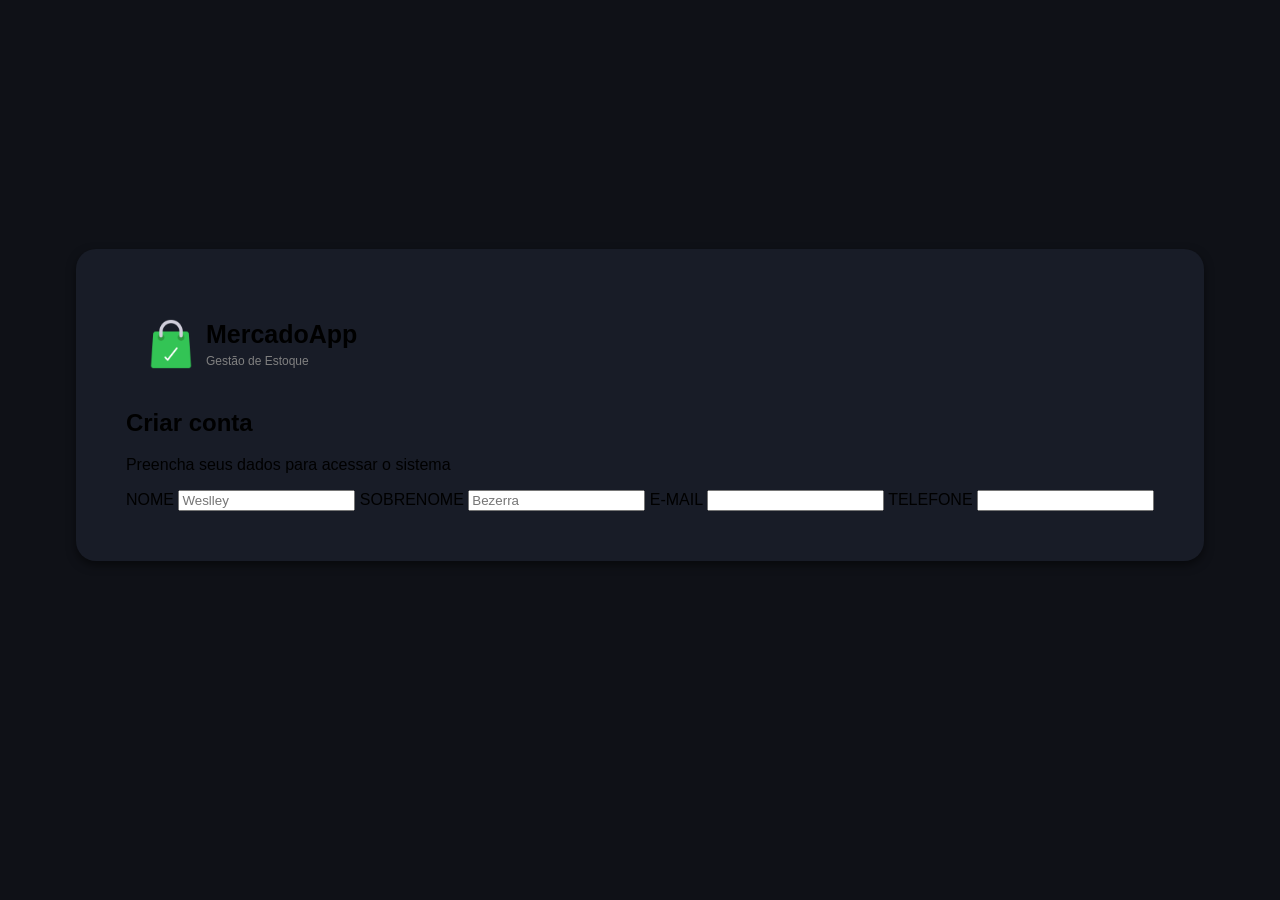
==== front-end/telas/cadastro.html @ 78f200fd "Iniciei a tela de cadastro" ====
<!DOCTYPE html>
<html lang="en">
<head>
    <meta charset="UTF-8">
    <meta name="viewport" content="width=device-width, initial-scale=1.0">
    <title>Cadastro - MercadoApp</title>
    <link rel="stylesheet" href="..\estilos/cadastro.css">
</head>
<body>
    <main>
        <div class="container">
            <img class="imagemCarrinho" src="..\imagens/bolsa-de-compras.png" alt="Sacola de compras">
            <div class="textos">
                <h1 class="titulo">MercadoApp</h1>
                <p class="subtitulo">Gestão de Estoque</p>
            </div>
        </div>
        
        <div>
            <h2>Criar conta</h2>
            <p>Preencha seus dados para acessar o sistema</p>
        </div>

        <div>
            <form action="">
                <label for="name">NOME</label>
                <input type="text" name="nome" id="nome" placeholder="Weslley">

                <label for="lastname">SOBRENOME</label>
                <input type="text" name="nome" id="nome" placeholder="Bezerra">

                <label for="email">E-MAIL</label>
                <input type="email" name="email" id="email">

                <label for="telefone">TELEFONE</label>
                <input type="tel" name="telefone" id="telefone">

            </form>
        </div>

    </main>
</body>
</html>
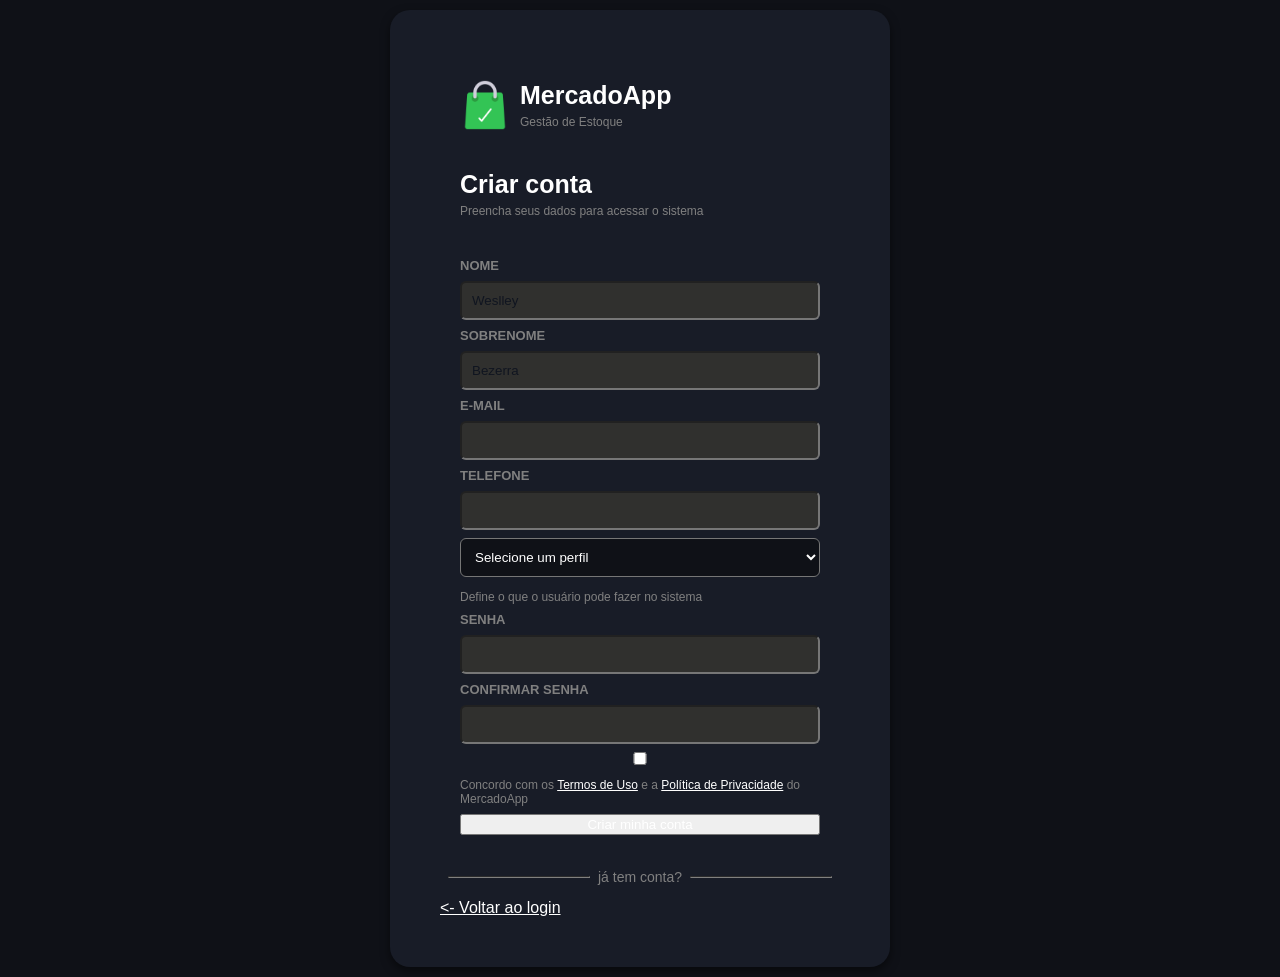
==== commit 70877def: "Iniciei as modificações na área de cadastro" ====
--- a/front-end/telas/cadastro.html
+++ b/front-end/telas/cadastro.html
@@ -16,12 +16,12 @@
             </div>
         </div>
         
-        <div>
+        <div id="criarConta">
             <h2>Criar conta</h2>
             <p>Preencha seus dados para acessar o sistema</p>
         </div>
 
-        <div>
+        <div id="formulario">
             <form action="">
                 <label for="name">NOME</label>
                 <input type="text" name="nome" id="nome" placeholder="Weslley">
@@ -35,8 +35,35 @@
                 <label for="telefone">TELEFONE</label>
                 <input type="tel" name="telefone" id="telefone">
 
+                <select name="perfis" id="perfis">
+                    <option value="" selected>Selecione um perfil</option>
+                    <option value="">Administrador - acesso total</option>
+                    <option value="">Gerente - sem exclusão</option>
+                    <option value="">Operador - somente leitura e entrada</option>
+                </select>
+                <p>Define o que o usuário pode fazer no sistema</p>
+
+                <label for="senha">SENHA</label>
+                <input type="password">
+                
+                <label for="senha">CONFIRMAR SENHA</label>
+                <input type="password">
+
+                <input type="checkbox" class="caixa">
+                <p class="termos">Concordo com os <a href="#">Termos de Uso</a> e a <a href="#">Política de Privacidade</a> do MercadoApp</p>
+
+                <button>Criar minha conta</button>
+
             </form>
         </div>
+
+        <div class="linhas">
+            <hr>
+            <p>já tem conta?</p>
+            <hr>
+        </div>
+
+        <a href="login.html"><- Voltar ao login</a>
 
     </main>
 </body>
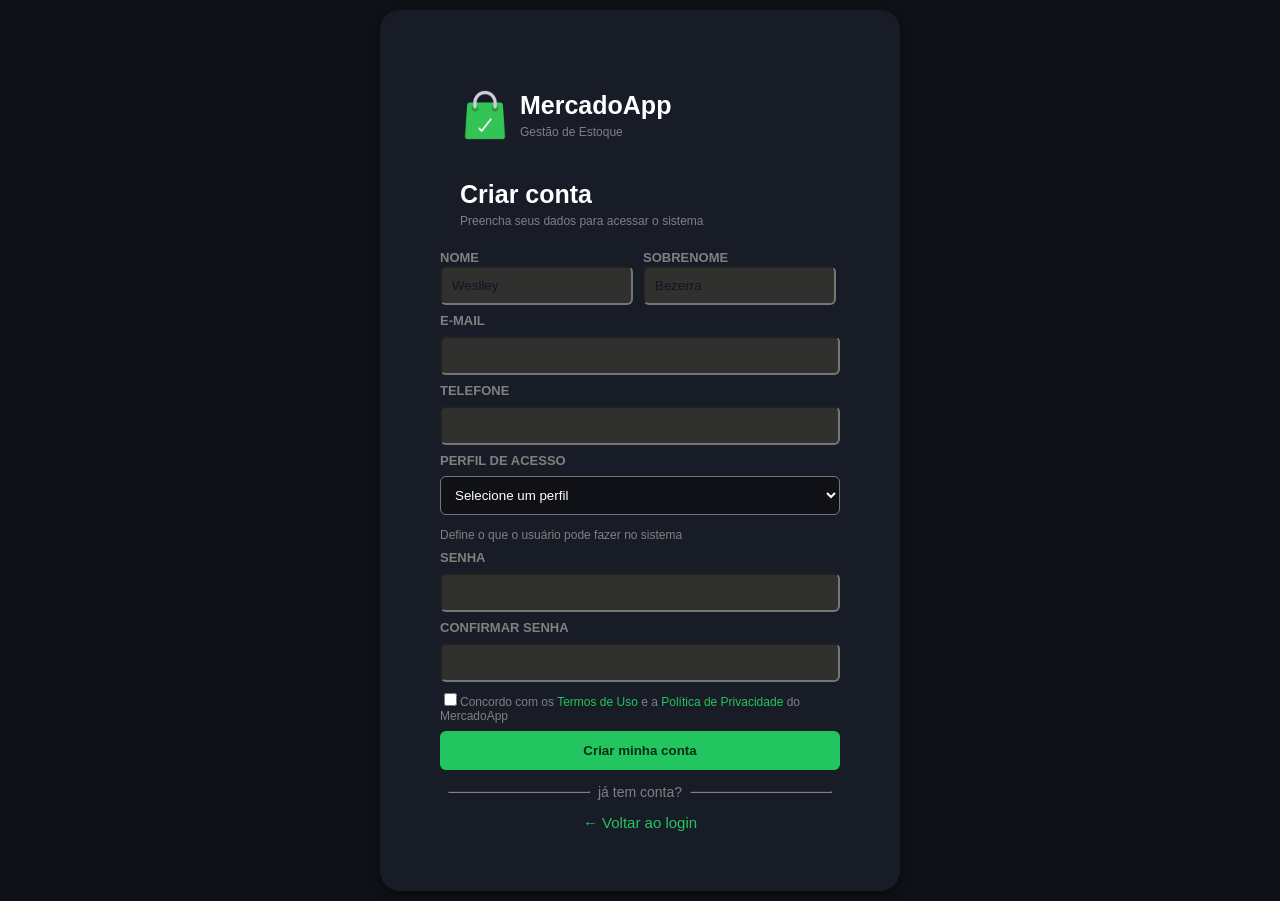
==== commit 03bc97fe: "alinhando elementos na tela" ====
--- a/front-end/telas/cadastro.html
+++ b/front-end/telas/cadastro.html
@@ -1,5 +1,5 @@
 <!DOCTYPE html>
-<html lang="en">
+<html lang="pt-br">
 <head>
     <meta charset="UTF-8">
     <meta name="viewport" content="width=device-width, initial-scale=1.0">
@@ -23,11 +23,16 @@
 
         <div id="formulario">
             <form action="">
-                <label for="name">NOME</label>
-                <input type="text" name="nome" id="nome" placeholder="Weslley">
-
-                <label for="lastname">SOBRENOME</label>
-                <input type="text" name="nome" id="nome" placeholder="Bezerra">
+                <div class="nome-container">
+                    <div class="campo-nome">
+                        <label for="nome">NOME</label>
+                        <input type="text" name="nome" id="nome" placeholder="Weslley">
+                    </div>
+                    <div class="campo-sobrenome">
+                        <label for="sobrenome">SOBRENOME</label>
+                        <input type="text" name="sobrenome" id="sobrenome" placeholder="Bezerra">
+                    </div>
+                </div>
 
                 <label for="email">E-MAIL</label>
                 <input type="email" name="email" id="email">
@@ -35,11 +40,12 @@
                 <label for="telefone">TELEFONE</label>
                 <input type="tel" name="telefone" id="telefone">
 
+                <label for="perfis">PERFIL DE ACESSO</label>
                 <select name="perfis" id="perfis">
                     <option value="" selected>Selecione um perfil</option>
-                    <option value="">Administrador - acesso total</option>
-                    <option value="">Gerente - sem exclusão</option>
-                    <option value="">Operador - somente leitura e entrada</option>
+                    <option value="">Administrador &mdash; acesso total</option>
+                    <option value="">Gerente &mdash; sem exclusão</option>
+                    <option value="">Operador &mdash; somente leitura e entrada</option>
                 </select>
                 <p>Define o que o usuário pode fazer no sistema</p>
 
@@ -49,8 +55,10 @@
                 <label for="senha">CONFIRMAR SENHA</label>
                 <input type="password">
 
-                <input type="checkbox" class="caixa">
-                <p class="termos">Concordo com os <a href="#">Termos de Uso</a> e a <a href="#">Política de Privacidade</a> do MercadoApp</p>
+                <div class="termos-container">
+                    <input type="checkbox" class="caixa" id="aceito-termos">
+                    <p class="termos">Concordo com os <a href="#">Termos de Uso</a> e a <a href="#">Política de Privacidade</a> do MercadoApp</p>
+                </div>
 
                 <button>Criar minha conta</button>
 
@@ -63,7 +71,7 @@
             <hr>
         </div>
 
-        <a href="login.html"><- Voltar ao login</a>
+        <a href="login.html" id="voltar">&larr; Voltar ao login</a>
 
     </main>
 </body>
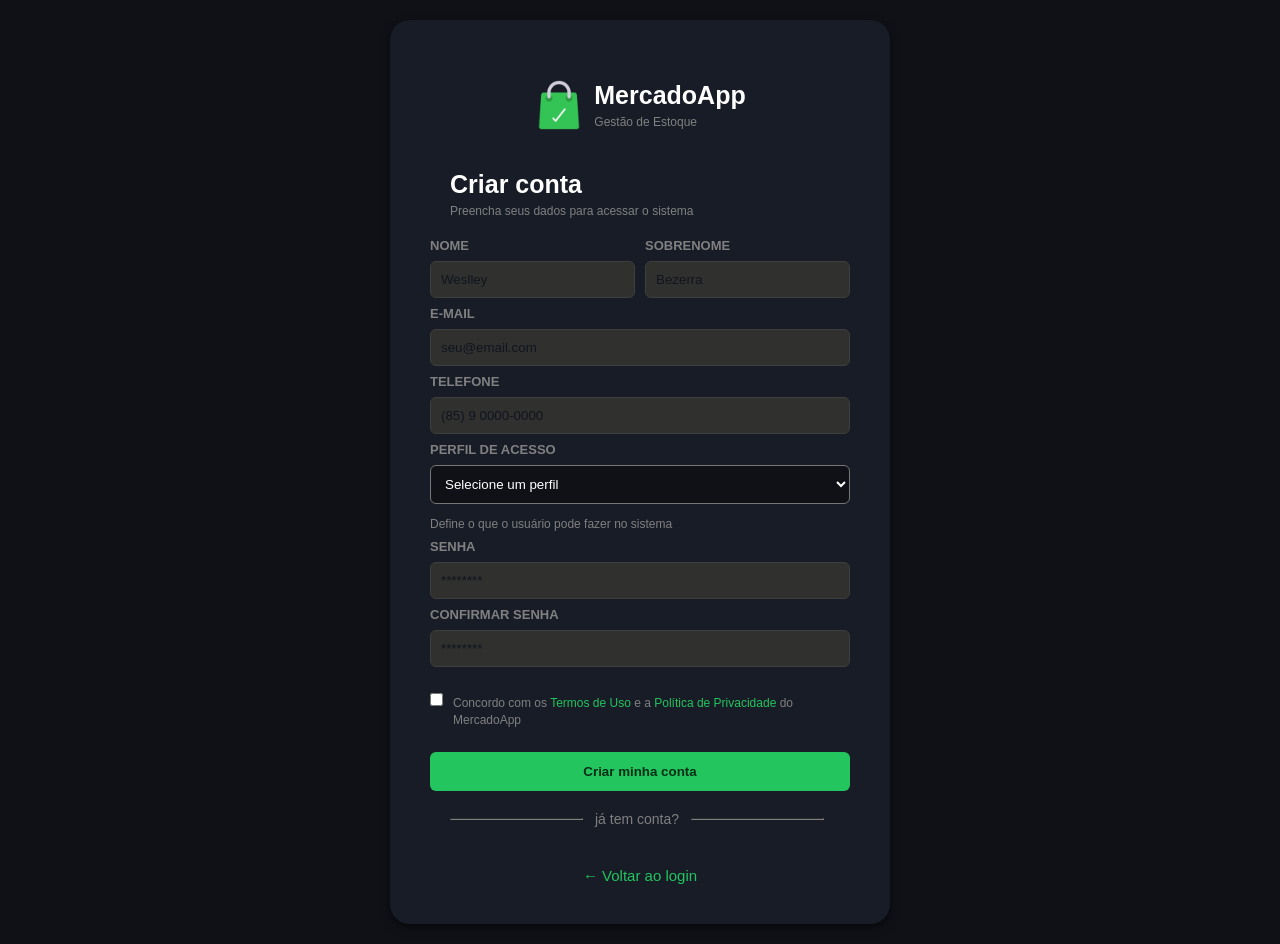
==== commit 42c9d471: "Deixei o site responsivo" ====
--- a/front-end/telas/cadastro.html
+++ b/front-end/telas/cadastro.html
@@ -35,10 +35,10 @@
                 </div>
 
                 <label for="email">E-MAIL</label>
-                <input type="email" name="email" id="email">
+                <input type="email" name="email" id="email" placeholder="seu@email.com">
 
                 <label for="telefone">TELEFONE</label>
-                <input type="tel" name="telefone" id="telefone">
+                <input type="tel" name="telefone" id="telefone" placeholder="(85) 9 0000-0000">
 
                 <label for="perfis">PERFIL DE ACESSO</label>
                 <select name="perfis" id="perfis">
@@ -50,14 +50,16 @@
                 <p>Define o que o usuário pode fazer no sistema</p>
 
                 <label for="senha">SENHA</label>
-                <input type="password">
+                <input type="password" placeholder="********">
                 
                 <label for="senha">CONFIRMAR SENHA</label>
-                <input type="password">
+                <input type="password" placeholder="********">
 
                 <div class="termos-container">
                     <input type="checkbox" class="caixa" id="aceito-termos">
-                    <p class="termos">Concordo com os <a href="#">Termos de Uso</a> e a <a href="#">Política de Privacidade</a> do MercadoApp</p>
+                    <div class="termos">
+                        <p>Concordo com os <a href="#">Termos de Uso</a> e a <a href="#">Política de Privacidade</a> do MercadoApp</p>
+                    </div>
                 </div>
 
                 <button>Criar minha conta</button>
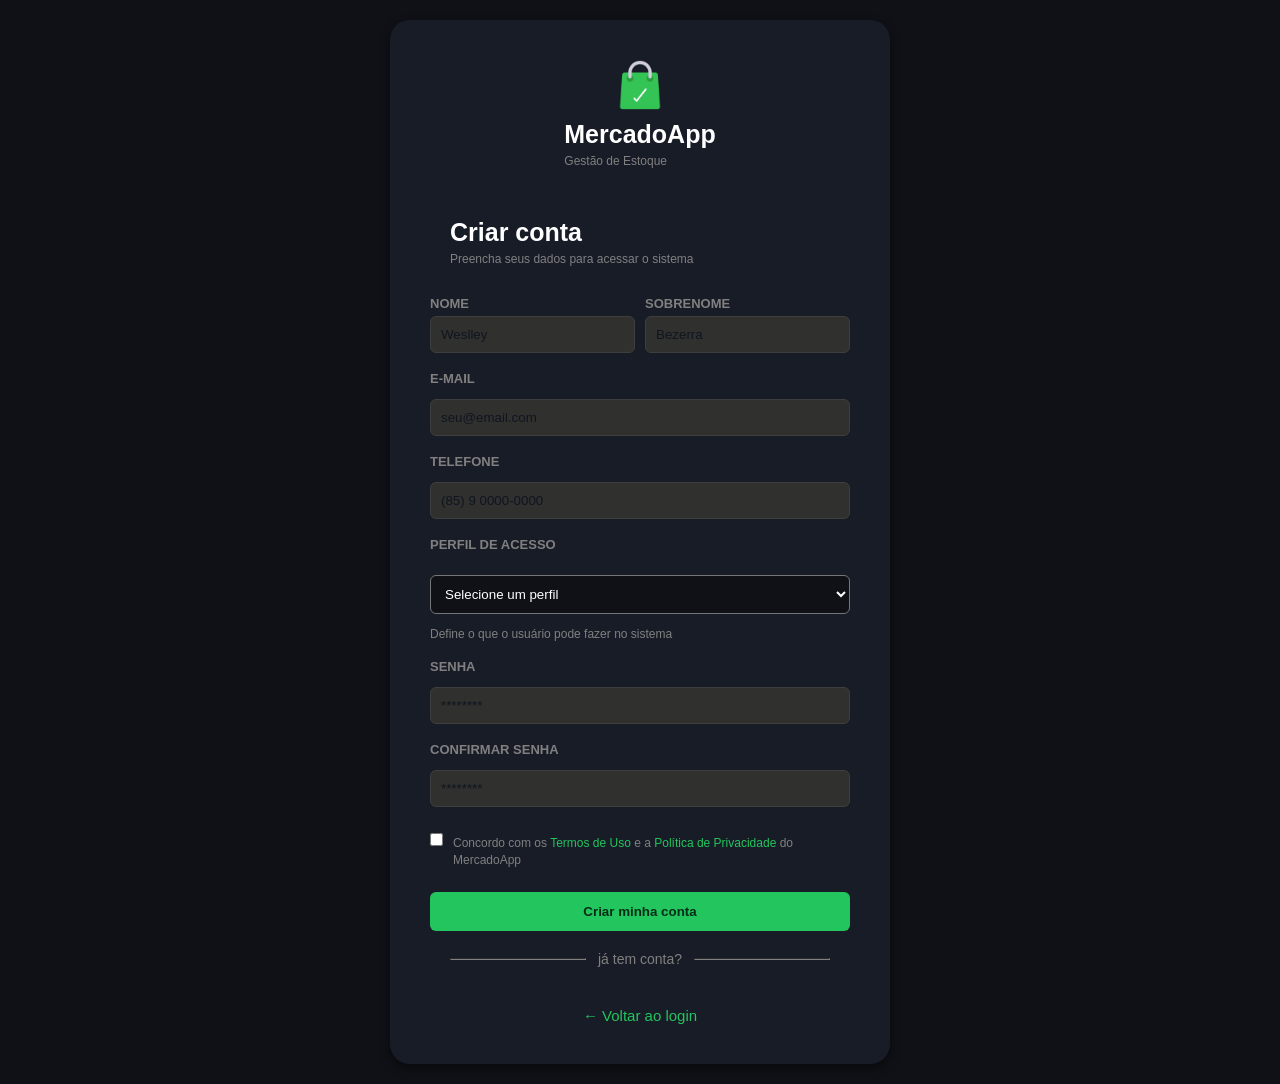
==== commit 260e558b: "criei um arquivo principal para o css" ====
--- a/front-end/telas/cadastro.html
+++ b/front-end/telas/cadastro.html
@@ -4,6 +4,7 @@
     <meta charset="UTF-8">
     <meta name="viewport" content="width=device-width, initial-scale=1.0">
     <title>Cadastro - MercadoApp</title>
+    <link rel="stylesheet" href="..\estilos/main.css">
     <link rel="stylesheet" href="..\estilos/cadastro.css">
 </head>
 <body>
@@ -47,7 +48,7 @@
                     <option value="">Gerente &mdash; sem exclusão</option>
                     <option value="">Operador &mdash; somente leitura e entrada</option>
                 </select>
-                <p>Define o que o usuário pode fazer no sistema</p>
+                <p id="perfilp">Define o que o usuário pode fazer no sistema</p>
 
                 <label for="senha">SENHA</label>
                 <input type="password" placeholder="********">
